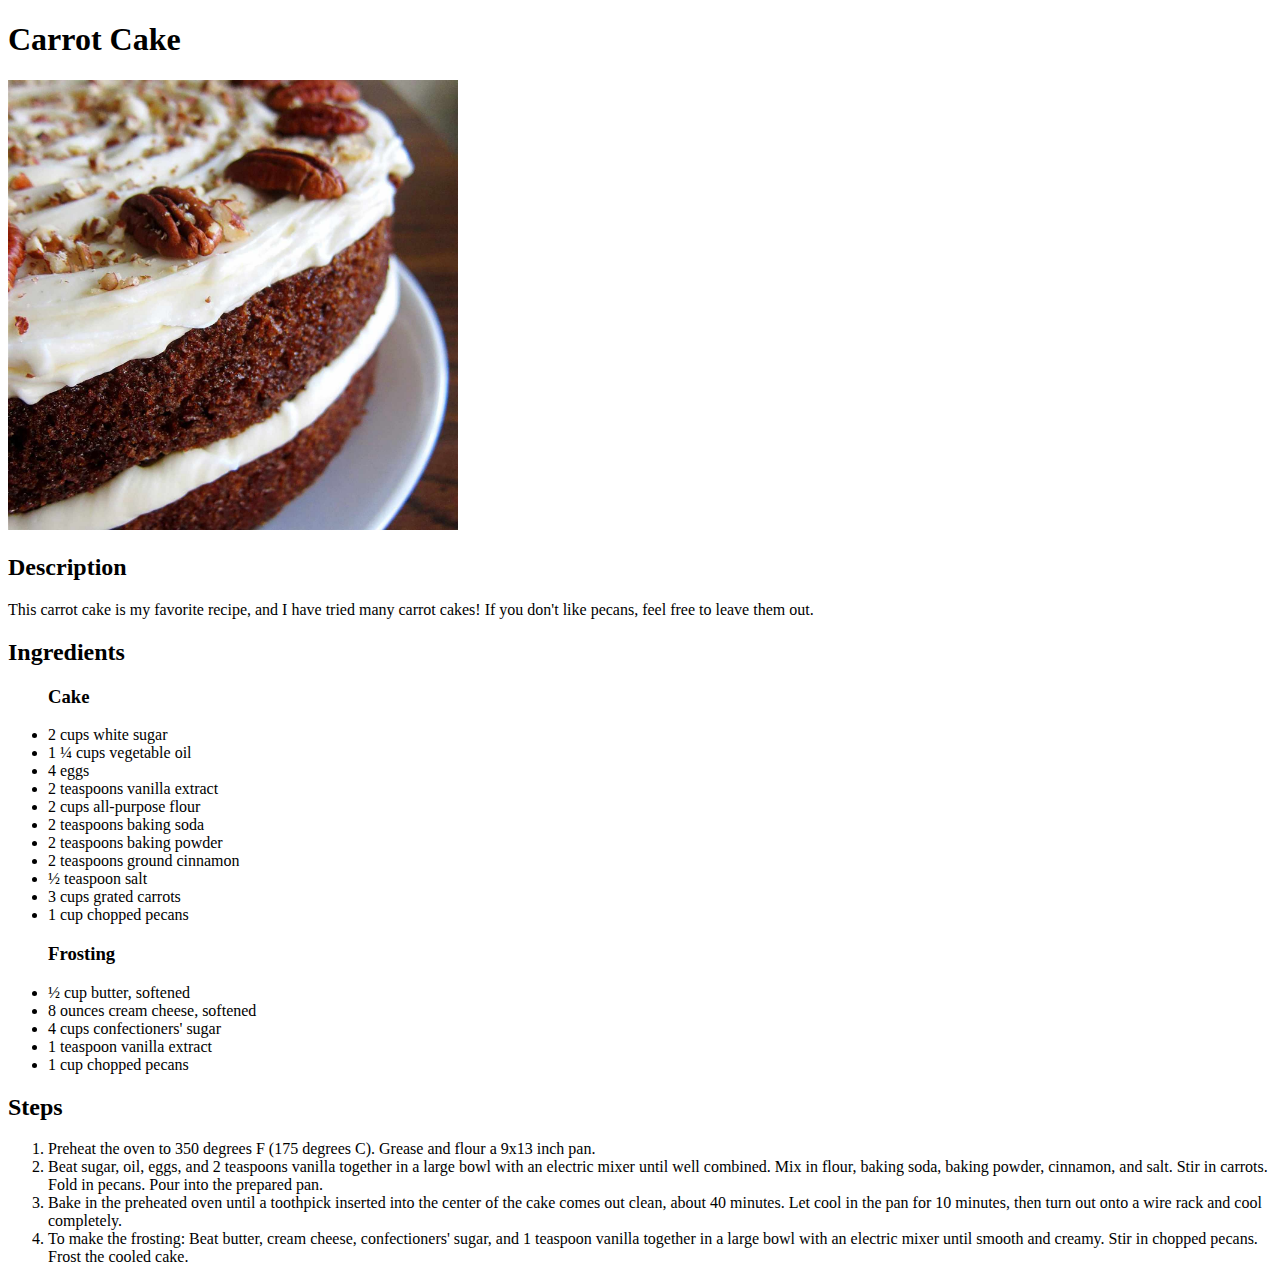
==== recipes/carrot-cake.html @ 7074d2fc "Add carrot-cake recipe page" ====
<!DOCTYPE html>
<html lang="en">
<head>
    <meta charset="UTF-8">
    <title>Carrot-cake</title>
</head>
<body>
    <h1>Carrot Cake</h1>
    <img src="../img/carrot-cake.jpg" alt="Carrot Cake" height="450">

    <h2>Description</h2>
    <p>
        This carrot cake is my favorite recipe, and I have tried many carrot cakes! If you don't like pecans, feel free to leave them out.
    </p>

    <h2>Ingredients</h2>
    <ul>
        <h3>Cake</h3>
        <li>2 cups white sugar</li>
        <li>1 ¼ cups vegetable oil</li>
        <li>4 eggs</li>
        <li>2 teaspoons vanilla extract</li>
        <li>2 cups all-purpose flour</li>
        <li>2 teaspoons baking soda</li>
        <li>2 teaspoons baking powder</li>
        <li>2 teaspoons ground cinnamon</li>
        <li>½ teaspoon salt</li>
        <li>3 cups grated carrots</li>
        <li>1 cup chopped pecans</li>

        <h3>Frosting</h3>
        <li>½ cup butter, softened</li>
        <li>8 ounces cream cheese, softened</li>
        <li>4 cups confectioners' sugar</li>
        <li>1 teaspoon vanilla extract</li>
        <li>1 cup chopped pecans</li>
    </ul>

    <h2>Steps</h2>
    <ol>
        <li>
            Preheat the oven to 350 degrees F (175 degrees C). Grease and flour a 9x13 inch pan.
        </li>
        <li>
            Beat sugar, oil, eggs, and 2 teaspoons vanilla together in a large bowl with an electric mixer until well combined. Mix in flour, baking soda, baking powder, cinnamon, and salt. Stir in carrots. Fold in pecans. Pour into the prepared pan.
        </li>
        <li>
            Bake in the preheated oven until a toothpick inserted into the center of the cake comes out clean, about 40 minutes. Let cool in the pan for 10 minutes, then turn out onto a wire rack and cool completely.
        </li>
        <li>
            To make the frosting: Beat butter, cream cheese, confectioners' sugar, and 1 teaspoon vanilla together in a large bowl with an electric mixer until smooth and creamy. Stir in chopped pecans. Frost the cooled cake.
        </li>
    </ol>
</body>
</html>
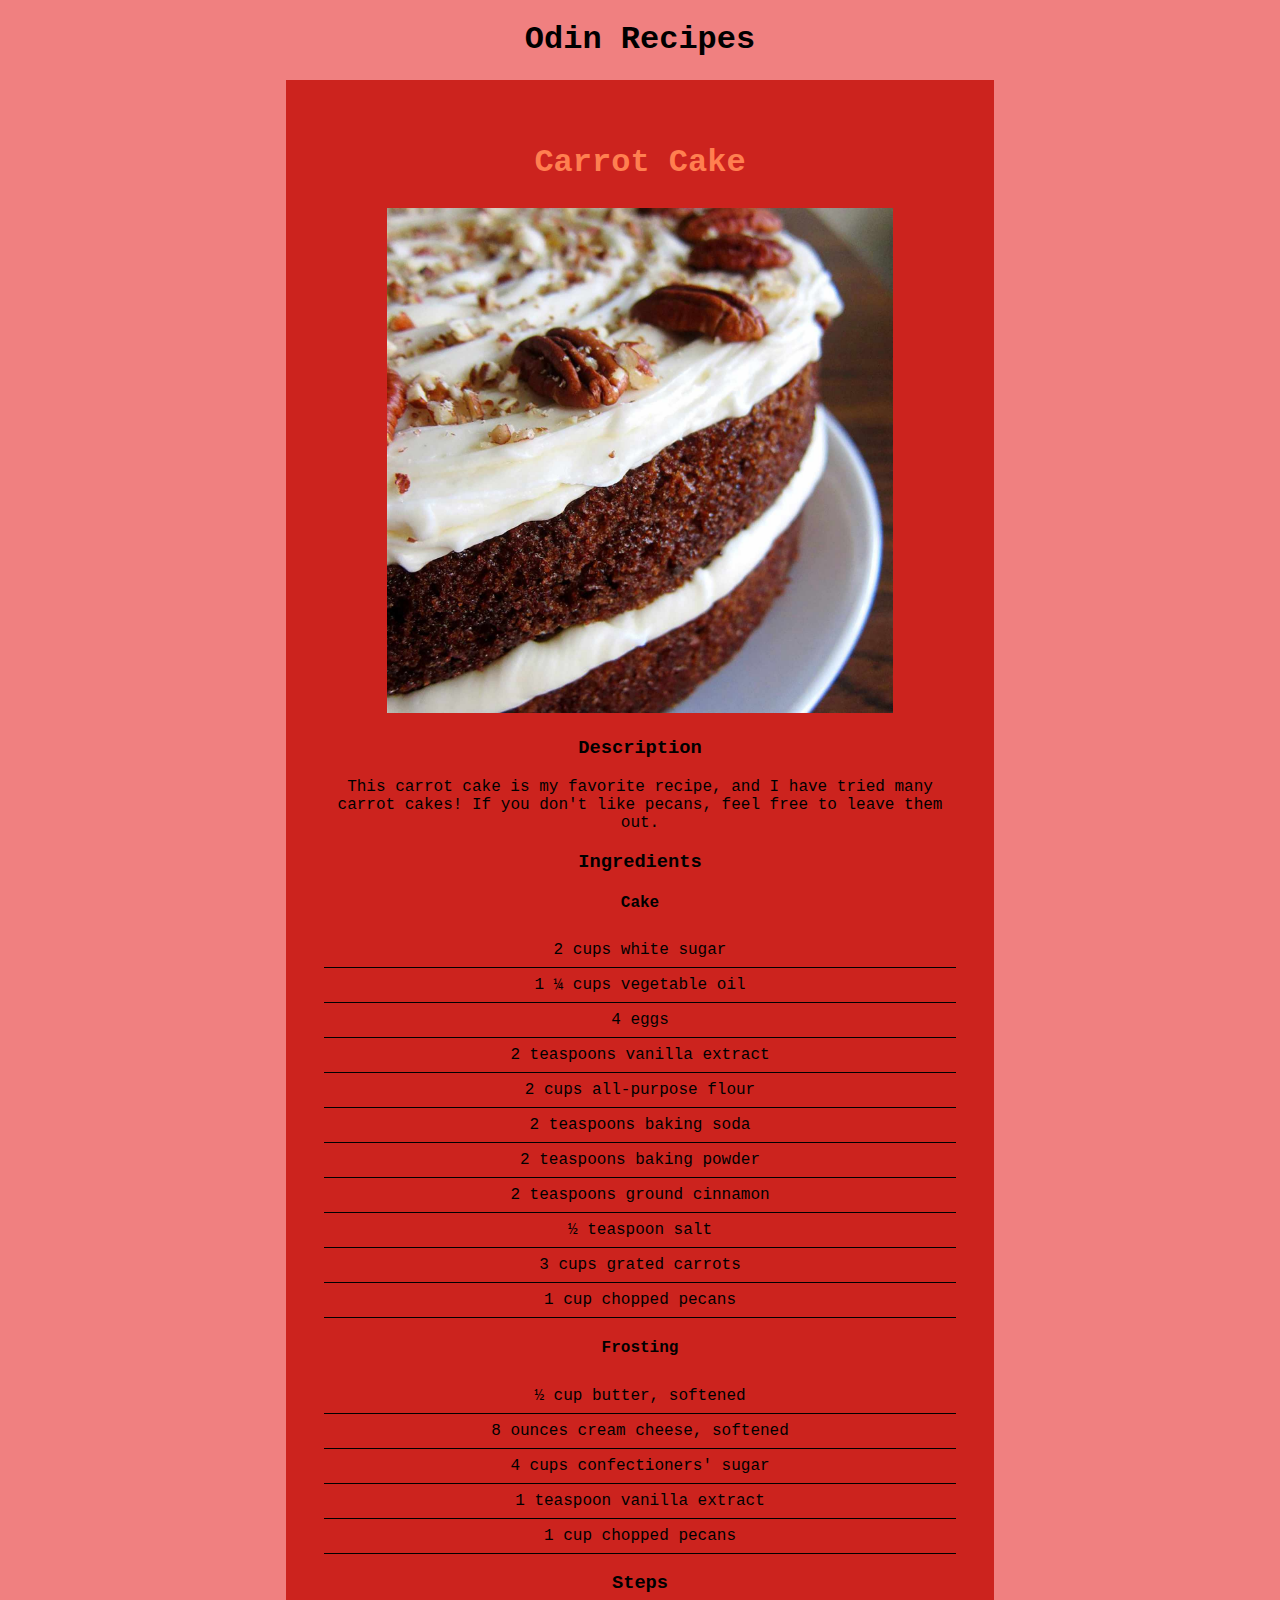
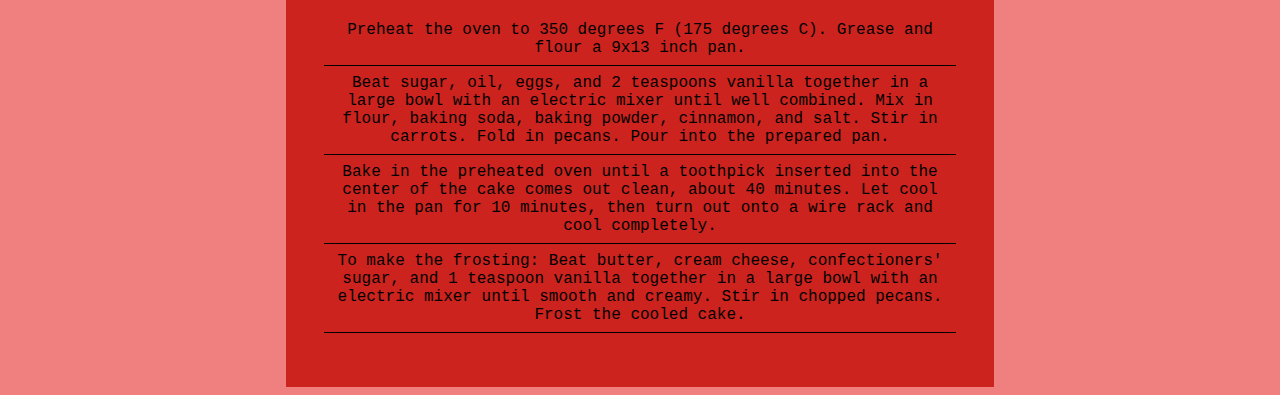
==== commit 9d452534: "Add style to recipe pages" ====
--- a/recipes/carrot-cake.html
+++ b/recipes/carrot-cake.html
@@ -2,54 +2,59 @@
 <html lang="en">
 <head>
     <meta charset="UTF-8">
+    <link rel="stylesheet" href="../css/recipes.css">
     <title>Carrot-cake</title>
 </head>
 <body>
-    <h1>Carrot Cake</h1>
-    <img src="../img/carrot-cake.jpg" alt="Carrot Cake" height="450">
+    <h1><a href="../index.html">Odin Recipes</a></h1>
 
-    <h2>Description</h2>
-    <p>
-        This carrot cake is my favorite recipe, and I have tried many carrot cakes! If you don't like pecans, feel free to leave them out.
-    </p>
+    <div class="recipe">
+        <h2>Carrot Cake</h2>
+        <img src="../img/carrot-cake.jpg" alt="Carrot Cake" height="450">
+        
+        <h3>Description</h3>
+        <p>
+            This carrot cake is my favorite recipe, and I have tried many carrot cakes! If you don't like pecans, feel free to leave them out.
+        </p>
 
-    <h2>Ingredients</h2>
-    <ul>
-        <h3>Cake</h3>
-        <li>2 cups white sugar</li>
-        <li>1 ¼ cups vegetable oil</li>
-        <li>4 eggs</li>
-        <li>2 teaspoons vanilla extract</li>
-        <li>2 cups all-purpose flour</li>
-        <li>2 teaspoons baking soda</li>
-        <li>2 teaspoons baking powder</li>
-        <li>2 teaspoons ground cinnamon</li>
-        <li>½ teaspoon salt</li>
-        <li>3 cups grated carrots</li>
-        <li>1 cup chopped pecans</li>
+        <h3>Ingredients</h3>
+        <ul>
+            <h4>Cake</h4>
+            <li>2 cups white sugar</li>
+            <li>1 ¼ cups vegetable oil</li>
+            <li>4 eggs</li>
+            <li>2 teaspoons vanilla extract</li>
+            <li>2 cups all-purpose flour</li>
+            <li>2 teaspoons baking soda</li>
+            <li>2 teaspoons baking powder</li>
+            <li>2 teaspoons ground cinnamon</li>
+            <li>½ teaspoon salt</li>
+            <li>3 cups grated carrots</li>
+            <li>1 cup chopped pecans</li>
 
-        <h3>Frosting</h3>
-        <li>½ cup butter, softened</li>
-        <li>8 ounces cream cheese, softened</li>
-        <li>4 cups confectioners' sugar</li>
-        <li>1 teaspoon vanilla extract</li>
-        <li>1 cup chopped pecans</li>
-    </ul>
+            <h4>Frosting</h4>
+            <li>½ cup butter, softened</li>
+            <li>8 ounces cream cheese, softened</li>
+            <li>4 cups confectioners' sugar</li>
+            <li>1 teaspoon vanilla extract</li>
+            <li>1 cup chopped pecans</li>
+        </ul>
 
-    <h2>Steps</h2>
-    <ol>
-        <li>
-            Preheat the oven to 350 degrees F (175 degrees C). Grease and flour a 9x13 inch pan.
-        </li>
-        <li>
-            Beat sugar, oil, eggs, and 2 teaspoons vanilla together in a large bowl with an electric mixer until well combined. Mix in flour, baking soda, baking powder, cinnamon, and salt. Stir in carrots. Fold in pecans. Pour into the prepared pan.
-        </li>
-        <li>
-            Bake in the preheated oven until a toothpick inserted into the center of the cake comes out clean, about 40 minutes. Let cool in the pan for 10 minutes, then turn out onto a wire rack and cool completely.
-        </li>
-        <li>
-            To make the frosting: Beat butter, cream cheese, confectioners' sugar, and 1 teaspoon vanilla together in a large bowl with an electric mixer until smooth and creamy. Stir in chopped pecans. Frost the cooled cake.
-        </li>
-    </ol>
+        <h3>Steps</h3>
+        <ol>
+            <li>
+                Preheat the oven to 350 degrees F (175 degrees C). Grease and flour a 9x13 inch pan.
+            </li>
+            <li>
+                Beat sugar, oil, eggs, and 2 teaspoons vanilla together in a large bowl with an electric mixer until well combined. Mix in flour, baking soda, baking powder, cinnamon, and salt. Stir in carrots. Fold in pecans. Pour into the prepared pan.
+            </li>
+            <li>
+                Bake in the preheated oven until a toothpick inserted into the center of the cake comes out clean, about 40 minutes. Let cool in the pan for 10 minutes, then turn out onto a wire rack and cool completely.
+            </li>
+            <li>
+                To make the frosting: Beat butter, cream cheese, confectioners' sugar, and 1 teaspoon vanilla together in a large bowl with an electric mixer until smooth and creamy. Stir in chopped pecans. Frost the cooled cake.
+            </li>
+        </ol>
+    </div>
 </body>
 </html>--- a/css/recipes.css
+++ b/css/recipes.css
@@ -0,0 +1,40 @@
+body {
+    background-color: lightcoral;
+    color: black;
+    text-align: center;
+    font-family: 'Courier New', Courier, monospace;
+}
+
+li {
+    list-style: none;
+    border-bottom: solid black 1px;
+    padding: 0.5em;
+}
+
+a {
+    text-decoration: none;
+    color: black;
+}
+
+.recipe {
+    width: 50%;
+    margin: auto;
+    text-align: center;
+    background-color: #CC231E;
+    padding: 3%;
+}
+
+img {
+    width: 80%;
+    height: auto;
+}
+
+ul,
+ol {
+    padding-left: 0;
+}
+
+h2 {
+    font-size: 2em;
+    color: coral;
+}